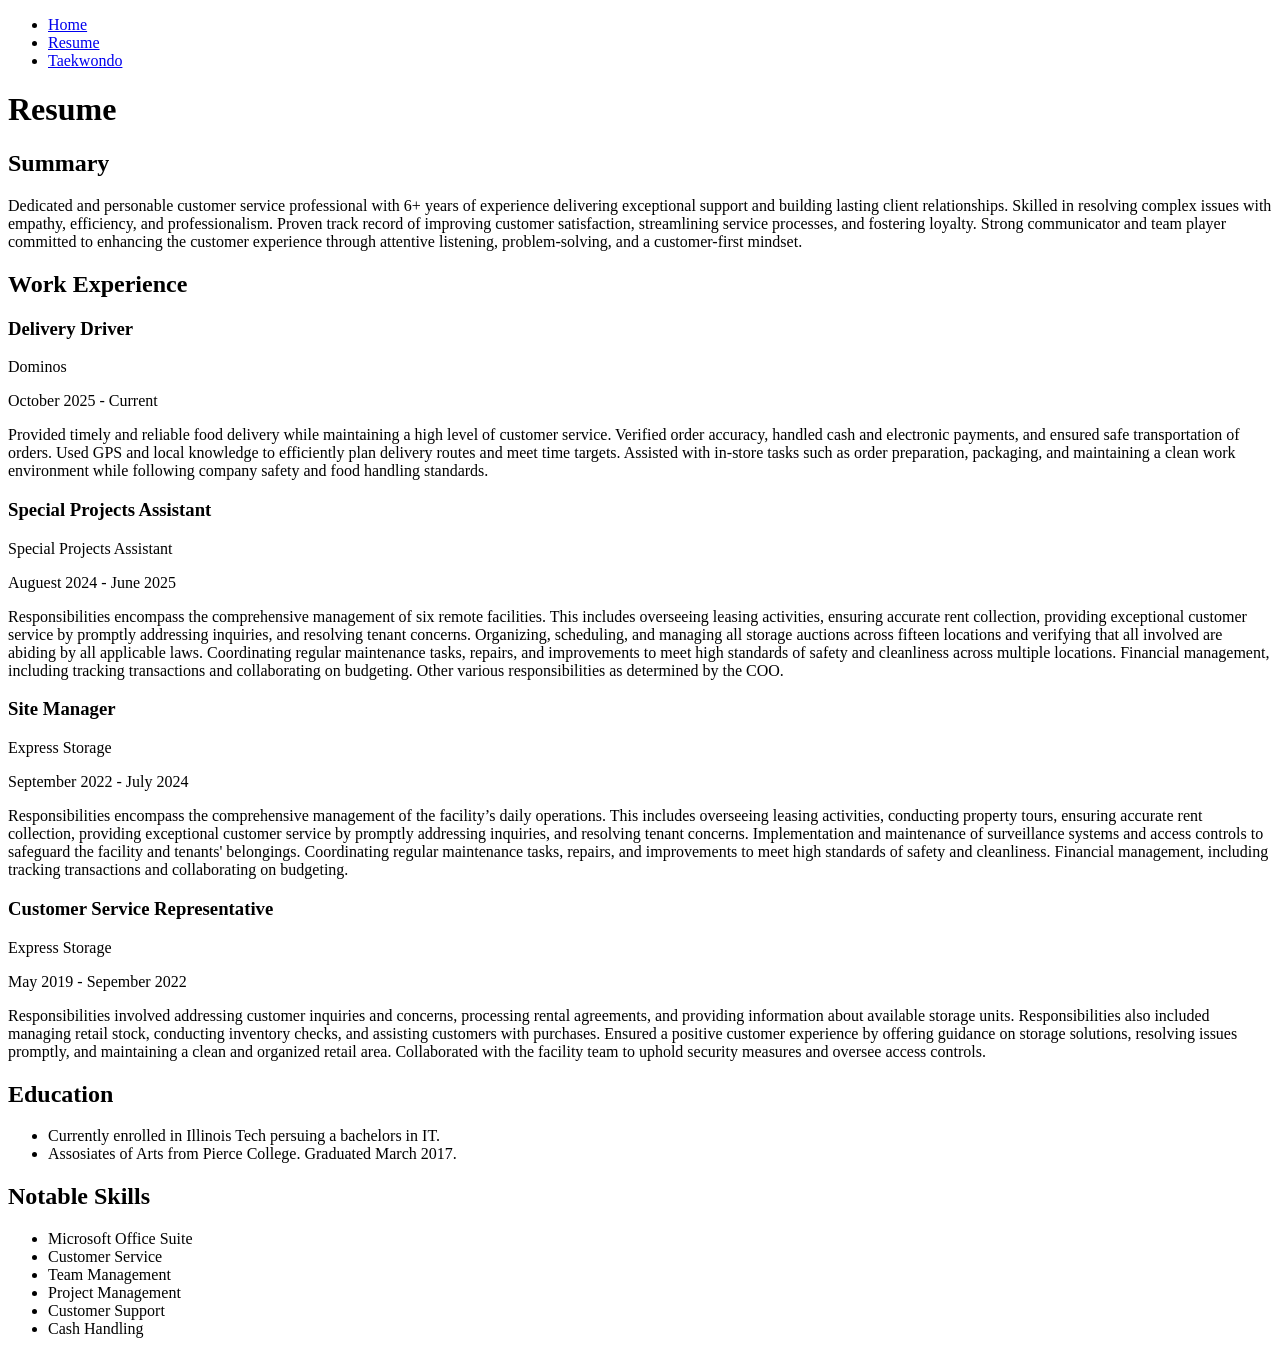
==== page2.html @ ed2c65b8 "Coping files from project 1" ====
<!DOCTYPE html>
<html lang="en-us">
<head>
	<meta charset="utf-8">
	<title>Resume</title>
</head>
<body>
  <nav>
    <ul>
      <li><a href="index.html">Home</a></li>
      <li><a href="page2.html">Resume</a></li>
      <li><a href="page3.html">Taekwondo</a></li>
    </ul>
  </nav>
  <h1>Resume</h1>
  <h2>Summary</h2>
  <p>Dedicated and personable customer service professional with 6+ years of experience delivering exceptional support and building lasting client relationships. Skilled in resolving complex issues with empathy, efficiency, and professionalism. Proven track record of improving customer satisfaction, streamlining service processes, and fostering loyalty. Strong communicator and team player committed to enhancing the customer experience through attentive listening, problem-solving, and a customer-first mindset.</p>
  <h2>Work Experience</h2>
  <h3>Delivery Driver</h3>
  <p>Dominos</p>
  <p>October 2025 - Current</p>
  <p>Provided timely and reliable food delivery while maintaining a high level of customer service. Verified order accuracy, handled cash and electronic payments, and ensured safe transportation of orders. Used GPS and local knowledge to efficiently plan delivery routes and meet time targets. Assisted with in-store tasks such as order preparation, packaging, and maintaining a clean work environment while following company safety and food handling standards.</p>
  <h3>Special Projects Assistant</h3>
  <p>Special Projects Assistant</p>
  <p>Auguest 2024 - June 2025</p>
  <p>Responsibilities encompass the comprehensive management of six remote facilities. This includes overseeing leasing activities, ensuring accurate rent collection, providing exceptional customer service by promptly addressing inquiries, and resolving tenant concerns. Organizing, scheduling, and managing all storage auctions across fifteen locations and verifying that all involved are abiding by all applicable laws. Coordinating regular maintenance tasks, repairs, and improvements to meet high standards of safety and cleanliness across multiple locations. Financial management, including tracking transactions and collaborating on budgeting. Other various responsibilities as determined by the COO.</p>
  <h3>Site Manager</h3>
  <p>Express Storage</p>
  <p>September 2022 - July 2024</p>
  <p>Responsibilities encompass the comprehensive management of the facility’s daily operations. This includes overseeing leasing activities, conducting property tours, ensuring accurate rent collection, providing exceptional customer service by promptly addressing inquiries, and resolving tenant concerns. Implementation and maintenance of surveillance systems and access controls to safeguard the facility and tenants' belongings. Coordinating regular maintenance tasks, repairs, and improvements to meet high standards of safety and cleanliness. Financial management, including tracking transactions and collaborating on budgeting.</p>
  <h3>Customer Service Representative</h3>
  <p>Express Storage</p>
  <p>May 2019 - Sepember 2022</p>
  <p>Responsibilities involved addressing customer inquiries and concerns, processing rental agreements, and providing information about available storage units. Responsibilities also included managing retail stock, conducting inventory checks, and assisting customers with purchases. Ensured a positive customer experience by offering guidance on storage solutions, resolving issues promptly, and maintaining a clean and organized retail area. Collaborated with the facility team to uphold security measures and oversee access controls.</p>
  <h2>Education</h2>
  <ul>
    <li>Currently enrolled in Illinois Tech persuing a bachelors in IT.</li>
    <li> Assosiates of Arts from Pierce College. Graduated March 2017.</li>
  </ul>
  <h2>Notable Skills</h2>
  <ul>
    <li>Microsoft Office Suite</li>
    <li>Customer Service</li>
    <li>Team Management</li>
    <li>Project Management</li>
    <li>Customer Support</li>
    <li>Cash Handling</li>
  </ul>
</body>
</html>
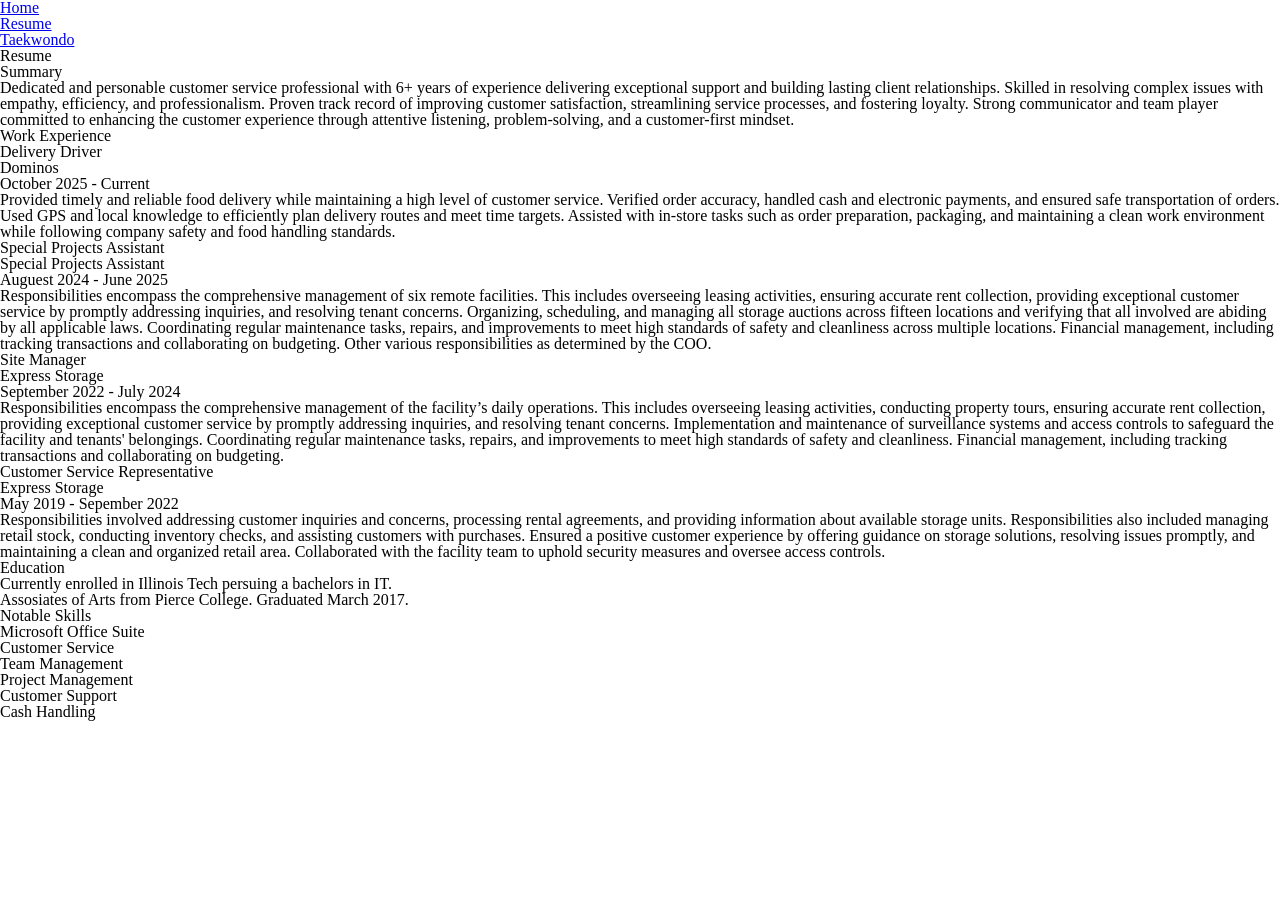
==== commit dd63e43b: "Added CSS reset and style files and linked in HTML pages" ====
--- a/page2.html
+++ b/page2.html
@@ -3,6 +3,8 @@
 <head>
 	<meta charset="utf-8">
 	<title>Resume</title>
+  <link rel="stylesheet" href="reset.css">
+  <link rel="stylesheet" href="style.css">
 </head>
 <body>
   <nav>
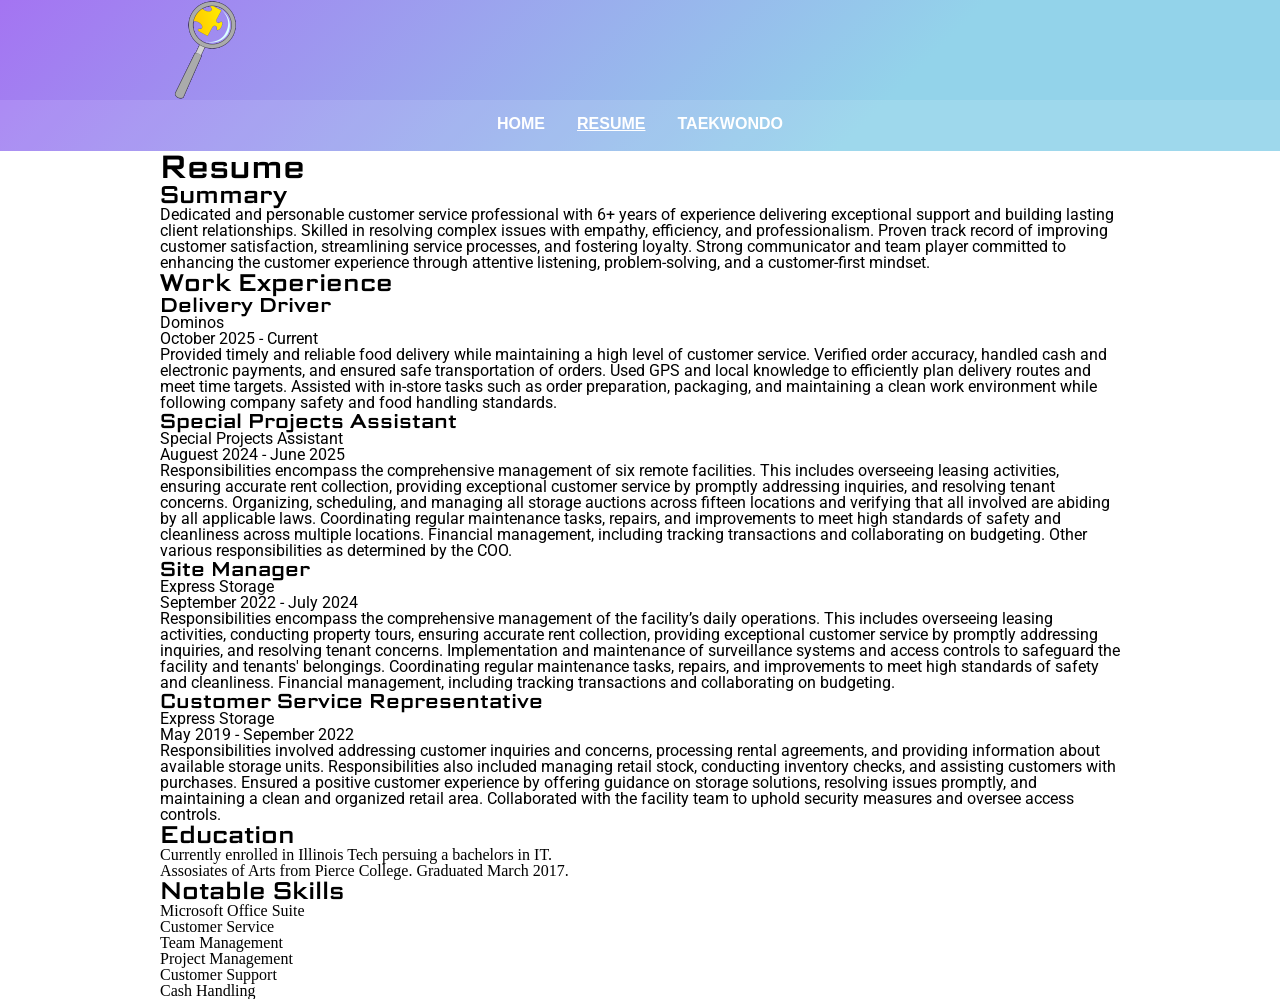
==== commit 775b4456: "Fixed CSS linking and added base css" ====
--- a/page2.html
+++ b/page2.html
@@ -3,50 +3,62 @@
 <head>
 	<meta charset="utf-8">
 	<title>Resume</title>
-  <link rel="stylesheet" href="reset.css">
-  <link rel="stylesheet" href="style.css">
+  <link rel="stylesheet" href="css/reset.css">
+  <link rel="stylesheet" href="css/style.css">
+  <link href="https://fonts.googleapis.com/css2?family=Roboto:ital,wght@0,100..900;1,100..900&family=Science+Gothic:wght@100..900&display=swap" rel="stylesheet">
 </head>
 <body>
-  <nav>
+  <header>
+    <div id="header-container" class="container">
+      <div id="logo">
+        <a href="index.html"><img src="images/logo.png" alt="Cartoon image of a magnifying glass with a puzzle piece in the lense"></a>
+      </div>
+    </div>
+    <nav>
+      <div id="navbar" class="container">
+        <ul>
+          <li><a href="index.html">Home</a></li>
+          <li><a href="page2.html"class="current">Resume</a></li>
+          <li><a href="page3.html">Taekwondo</a></li>
+        </ul>
+      </div>
+    </nav>
+  </header>
+  <div id="main-content" class="container">
+    <h1>Resume</h1>
+    <h2>Summary</h2>
+    <p>Dedicated and personable customer service professional with 6+ years of experience delivering exceptional support and building lasting client relationships. Skilled in resolving complex issues with empathy, efficiency, and professionalism. Proven track record of improving customer satisfaction, streamlining service processes, and fostering loyalty. Strong communicator and team player committed to enhancing the customer experience through attentive listening, problem-solving, and a customer-first mindset.</p>
+    <h2>Work Experience</h2>
+    <h3>Delivery Driver</h3>
+    <p>Dominos</p>
+    <p>October 2025 - Current</p>
+    <p>Provided timely and reliable food delivery while maintaining a high level of customer service. Verified order accuracy, handled cash and electronic payments, and ensured safe transportation of orders. Used GPS and local knowledge to efficiently plan delivery routes and meet time targets. Assisted with in-store tasks such as order preparation, packaging, and maintaining a clean work environment while following company safety and food handling standards.</p>
+    <h3>Special Projects Assistant</h3>
+    <p>Special Projects Assistant</p>
+    <p>Auguest 2024 - June 2025</p>
+    <p>Responsibilities encompass the comprehensive management of six remote facilities. This includes overseeing leasing activities, ensuring accurate rent collection, providing exceptional customer service by promptly addressing inquiries, and resolving tenant concerns. Organizing, scheduling, and managing all storage auctions across fifteen locations and verifying that all involved are abiding by all applicable laws. Coordinating regular maintenance tasks, repairs, and improvements to meet high standards of safety and cleanliness across multiple locations. Financial management, including tracking transactions and collaborating on budgeting. Other various responsibilities as determined by the COO.</p>
+    <h3>Site Manager</h3>
+    <p>Express Storage</p>
+    <p>September 2022 - July 2024</p>
+    <p>Responsibilities encompass the comprehensive management of the facility’s daily operations. This includes overseeing leasing activities, conducting property tours, ensuring accurate rent collection, providing exceptional customer service by promptly addressing inquiries, and resolving tenant concerns. Implementation and maintenance of surveillance systems and access controls to safeguard the facility and tenants' belongings. Coordinating regular maintenance tasks, repairs, and improvements to meet high standards of safety and cleanliness. Financial management, including tracking transactions and collaborating on budgeting.</p>
+    <h3>Customer Service Representative</h3>
+    <p>Express Storage</p>
+    <p>May 2019 - Sepember 2022</p>
+    <p>Responsibilities involved addressing customer inquiries and concerns, processing rental agreements, and providing information about available storage units. Responsibilities also included managing retail stock, conducting inventory checks, and assisting customers with purchases. Ensured a positive customer experience by offering guidance on storage solutions, resolving issues promptly, and maintaining a clean and organized retail area. Collaborated with the facility team to uphold security measures and oversee access controls.</p>
+    <h2>Education</h2>
     <ul>
-      <li><a href="index.html">Home</a></li>
-      <li><a href="page2.html">Resume</a></li>
-      <li><a href="page3.html">Taekwondo</a></li>
+      <li>Currently enrolled in Illinois Tech persuing a bachelors in IT.</li>
+      <li> Assosiates of Arts from Pierce College. Graduated March 2017.</li>
     </ul>
-  </nav>
-  <h1>Resume</h1>
-  <h2>Summary</h2>
-  <p>Dedicated and personable customer service professional with 6+ years of experience delivering exceptional support and building lasting client relationships. Skilled in resolving complex issues with empathy, efficiency, and professionalism. Proven track record of improving customer satisfaction, streamlining service processes, and fostering loyalty. Strong communicator and team player committed to enhancing the customer experience through attentive listening, problem-solving, and a customer-first mindset.</p>
-  <h2>Work Experience</h2>
-  <h3>Delivery Driver</h3>
-  <p>Dominos</p>
-  <p>October 2025 - Current</p>
-  <p>Provided timely and reliable food delivery while maintaining a high level of customer service. Verified order accuracy, handled cash and electronic payments, and ensured safe transportation of orders. Used GPS and local knowledge to efficiently plan delivery routes and meet time targets. Assisted with in-store tasks such as order preparation, packaging, and maintaining a clean work environment while following company safety and food handling standards.</p>
-  <h3>Special Projects Assistant</h3>
-  <p>Special Projects Assistant</p>
-  <p>Auguest 2024 - June 2025</p>
-  <p>Responsibilities encompass the comprehensive management of six remote facilities. This includes overseeing leasing activities, ensuring accurate rent collection, providing exceptional customer service by promptly addressing inquiries, and resolving tenant concerns. Organizing, scheduling, and managing all storage auctions across fifteen locations and verifying that all involved are abiding by all applicable laws. Coordinating regular maintenance tasks, repairs, and improvements to meet high standards of safety and cleanliness across multiple locations. Financial management, including tracking transactions and collaborating on budgeting. Other various responsibilities as determined by the COO.</p>
-  <h3>Site Manager</h3>
-  <p>Express Storage</p>
-  <p>September 2022 - July 2024</p>
-  <p>Responsibilities encompass the comprehensive management of the facility’s daily operations. This includes overseeing leasing activities, conducting property tours, ensuring accurate rent collection, providing exceptional customer service by promptly addressing inquiries, and resolving tenant concerns. Implementation and maintenance of surveillance systems and access controls to safeguard the facility and tenants' belongings. Coordinating regular maintenance tasks, repairs, and improvements to meet high standards of safety and cleanliness. Financial management, including tracking transactions and collaborating on budgeting.</p>
-  <h3>Customer Service Representative</h3>
-  <p>Express Storage</p>
-  <p>May 2019 - Sepember 2022</p>
-  <p>Responsibilities involved addressing customer inquiries and concerns, processing rental agreements, and providing information about available storage units. Responsibilities also included managing retail stock, conducting inventory checks, and assisting customers with purchases. Ensured a positive customer experience by offering guidance on storage solutions, resolving issues promptly, and maintaining a clean and organized retail area. Collaborated with the facility team to uphold security measures and oversee access controls.</p>
-  <h2>Education</h2>
-  <ul>
-    <li>Currently enrolled in Illinois Tech persuing a bachelors in IT.</li>
-    <li> Assosiates of Arts from Pierce College. Graduated March 2017.</li>
-  </ul>
-  <h2>Notable Skills</h2>
-  <ul>
-    <li>Microsoft Office Suite</li>
-    <li>Customer Service</li>
-    <li>Team Management</li>
-    <li>Project Management</li>
-    <li>Customer Support</li>
-    <li>Cash Handling</li>
-  </ul>
+    <h2>Notable Skills</h2>
+    <ul>
+      <li>Microsoft Office Suite</li>
+      <li>Customer Service</li>
+      <li>Team Management</li>
+      <li>Project Management</li>
+      <li>Customer Support</li>
+      <li>Cash Handling</li>
+    </ul>
+  </div>
 </body>
 </html>
--- a/css/style.css
+++ b/css/style.css
@@ -0,0 +1,82 @@
+nav {
+  margin: 0;
+  background-color: rgba(255, 255, 255, 0.1);
+}
+
+nav ul {
+  list-style-type: none;
+  padding: 0;
+  margin: 0;
+  overflow: hidden;
+  display: inline-block;
+}
+
+nav ul li {
+  float: left;
+  margin: 0;
+  padding: 0;
+}
+
+nav ul li a {
+ display: block; 
+ padding: 1em;
+ font-size: 1em;
+ color: rgb(255, 255, 255);
+ font-weight: bold;
+ text-decoration: none;
+ text-transform: uppercase;
+ font-family: Arial, sans-serif;
+ margin: 0;
+}
+
+nav ul li a:hover {
+  background-color: rgb(100, 100, 100);
+  color: rgb(0, 0, 0);
+}
+
+#navbar {
+  width: 100%;
+  position: reletive;
+  text-align: center;
+  margin: 0;
+}
+
+.current {
+  text-decoration:underline;
+}
+
+.container {
+  width: 960px;
+  margin: 0 auto;
+  overflow: hidden;
+}
+
+header {
+  /* Permalink - use to edit and share this gradient: https://colorzilla.com/gradient-editor/#a474f2+0,93d3ea+69 */
+background: linear-gradient(135deg,  rgb(164,116,242) 0%,rgb(147,211,234) 69%); /* W3C, IE10+, FF16+, Chrome26+, Opera12+, Safari7+ */
+}
+
+#logo img {
+  object-fit: contain;
+  float: left;
+}
+
+h1 {
+  font-size: 2em;
+  font-family: "Science Gothic", sans-serif;
+}
+
+h2 {
+  font-size: 1.5em;
+  font-family: "Science Gothic", sans-serif;
+}
+
+h3 {
+  font-size: 1.25em;
+  font-family: "Science Gothic", sans-serif;
+}
+
+p {
+  font-size: 1em;
+  font-family: "Roboto", sans-serif;
+}
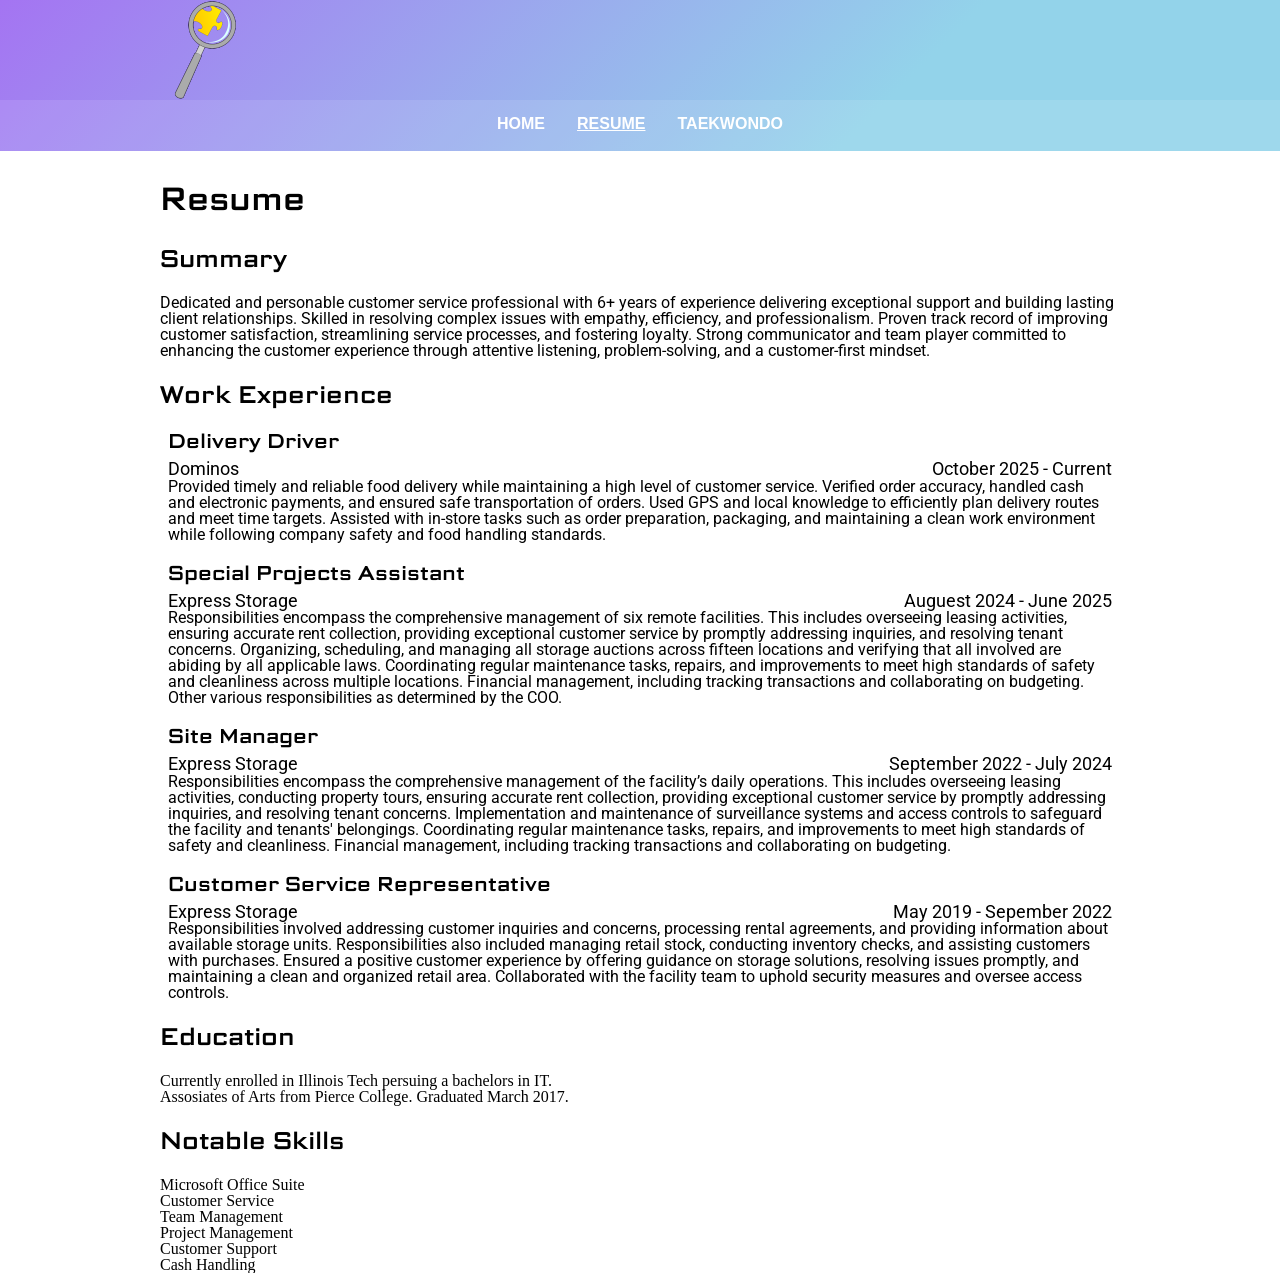
==== commit f997abe3: "Added CSS styling to resume page" ====
--- a/page2.html
+++ b/page2.html
@@ -29,22 +29,30 @@
     <h2>Summary</h2>
     <p>Dedicated and personable customer service professional with 6+ years of experience delivering exceptional support and building lasting client relationships. Skilled in resolving complex issues with empathy, efficiency, and professionalism. Proven track record of improving customer satisfaction, streamlining service processes, and fostering loyalty. Strong communicator and team player committed to enhancing the customer experience through attentive listening, problem-solving, and a customer-first mindset.</p>
     <h2>Work Experience</h2>
-    <h3>Delivery Driver</h3>
-    <p>Dominos</p>
-    <p>October 2025 - Current</p>
-    <p>Provided timely and reliable food delivery while maintaining a high level of customer service. Verified order accuracy, handled cash and electronic payments, and ensured safe transportation of orders. Used GPS and local knowledge to efficiently plan delivery routes and meet time targets. Assisted with in-store tasks such as order preparation, packaging, and maintaining a clean work environment while following company safety and food handling standards.</p>
-    <h3>Special Projects Assistant</h3>
-    <p>Special Projects Assistant</p>
-    <p>Auguest 2024 - June 2025</p>
-    <p>Responsibilities encompass the comprehensive management of six remote facilities. This includes overseeing leasing activities, ensuring accurate rent collection, providing exceptional customer service by promptly addressing inquiries, and resolving tenant concerns. Organizing, scheduling, and managing all storage auctions across fifteen locations and verifying that all involved are abiding by all applicable laws. Coordinating regular maintenance tasks, repairs, and improvements to meet high standards of safety and cleanliness across multiple locations. Financial management, including tracking transactions and collaborating on budgeting. Other various responsibilities as determined by the COO.</p>
-    <h3>Site Manager</h3>
-    <p>Express Storage</p>
-    <p>September 2022 - July 2024</p>
-    <p>Responsibilities encompass the comprehensive management of the facility’s daily operations. This includes overseeing leasing activities, conducting property tours, ensuring accurate rent collection, providing exceptional customer service by promptly addressing inquiries, and resolving tenant concerns. Implementation and maintenance of surveillance systems and access controls to safeguard the facility and tenants' belongings. Coordinating regular maintenance tasks, repairs, and improvements to meet high standards of safety and cleanliness. Financial management, including tracking transactions and collaborating on budgeting.</p>
-    <h3>Customer Service Representative</h3>
-    <p>Express Storage</p>
-    <p>May 2019 - Sepember 2022</p>
-    <p>Responsibilities involved addressing customer inquiries and concerns, processing rental agreements, and providing information about available storage units. Responsibilities also included managing retail stock, conducting inventory checks, and assisting customers with purchases. Ensured a positive customer experience by offering guidance on storage solutions, resolving issues promptly, and maintaining a clean and organized retail area. Collaborated with the facility team to uphold security measures and oversee access controls.</p>
+    <div id="job-wrapper">
+      <h3>Delivery Driver</h3>
+      <p id="company">Dominos</p>
+      <p id="date">October 2025 - Current</p>
+      <p>Provided timely and reliable food delivery while maintaining a high level of customer service. Verified order accuracy, handled cash and electronic payments, and ensured safe transportation of orders. Used GPS and local knowledge to efficiently plan delivery routes and meet time targets. Assisted with in-store tasks such as order preparation, packaging, and maintaining a clean work environment while following company safety and food handling standards.</p>
+    </div>
+    <div id="job-wrapper">
+      <h3>Special Projects Assistant</h3>
+      <p id="company">Express Storage</p>
+      <p id="date">Auguest 2024 - June 2025</p>
+      <p>Responsibilities encompass the comprehensive management of six remote facilities. This includes overseeing leasing activities, ensuring accurate rent collection, providing exceptional customer service by promptly addressing inquiries, and resolving tenant concerns. Organizing, scheduling, and managing all storage auctions across fifteen locations and verifying that all involved are abiding by all applicable laws. Coordinating regular maintenance tasks, repairs, and improvements to meet high standards of safety and cleanliness across multiple locations. Financial management, including tracking transactions and collaborating on budgeting. Other various responsibilities as determined by the COO.</p>
+    </div>
+    <div id="job-wrapper">
+      <h3>Site Manager</h3>
+      <p id="company">Express Storage</p>
+      <p id="date">September 2022 - July 2024</p>
+      <p>Responsibilities encompass the comprehensive management of the facility’s daily operations. This includes overseeing leasing activities, conducting property tours, ensuring accurate rent collection, providing exceptional customer service by promptly addressing inquiries, and resolving tenant concerns. Implementation and maintenance of surveillance systems and access controls to safeguard the facility and tenants' belongings. Coordinating regular maintenance tasks, repairs, and improvements to meet high standards of safety and cleanliness. Financial management, including tracking transactions and collaborating on budgeting.</p>
+    </div>
+    <div id="job-wrapper">
+      <h3>Customer Service Representative</h3>
+      <p id="company">Express Storage</p>
+      <p id="date">May 2019 - Sepember 2022</p>
+      <p>Responsibilities involved addressing customer inquiries and concerns, processing rental agreements, and providing information about available storage units. Responsibilities also included managing retail stock, conducting inventory checks, and assisting customers with purchases. Ensured a positive customer experience by offering guidance on storage solutions, resolving issues promptly, and maintaining a clean and organized retail area. Collaborated with the facility team to uphold security measures and oversee access controls.</p>
+    </div>
     <h2>Education</h2>
     <ul>
       <li>Currently enrolled in Illinois Tech persuing a bachelors in IT.</li>
--- a/css/style.css
+++ b/css/style.css
@@ -64,11 +64,15 @@
 h1 {
   font-size: 2em;
   font-family: "Science Gothic", sans-serif;
+  margin-top: 1em;
+  margin-bottom: 1em;
 }
 
 h2 {
   font-size: 1.5em;
   font-family: "Science Gothic", sans-serif;
+  margin-top: 1em;
+  margin-bottom: 1em;
 }
 
 h3 {
@@ -79,4 +83,30 @@
 p {
   font-size: 1em;
   font-family: "Roboto", sans-serif;
+}
+
+#job-wrapper {
+  margin: 0.5em;
+  border-color: black;
+}
+
+#job-wrapper h3 {
+  margin-bottom: 0.5em;
+  margin-top: 1em;
+}
+
+#job-wrapper #date {
+  float: right;
+  font-size: 1.1em;
+}
+
+#job-wrapper #company {
+  float: left;
+  font-size: 1.1em;
+  font-weight: 1em;
+}
+
+#job-wrapper p {
+  clear: left;
+  clear: right;
 }
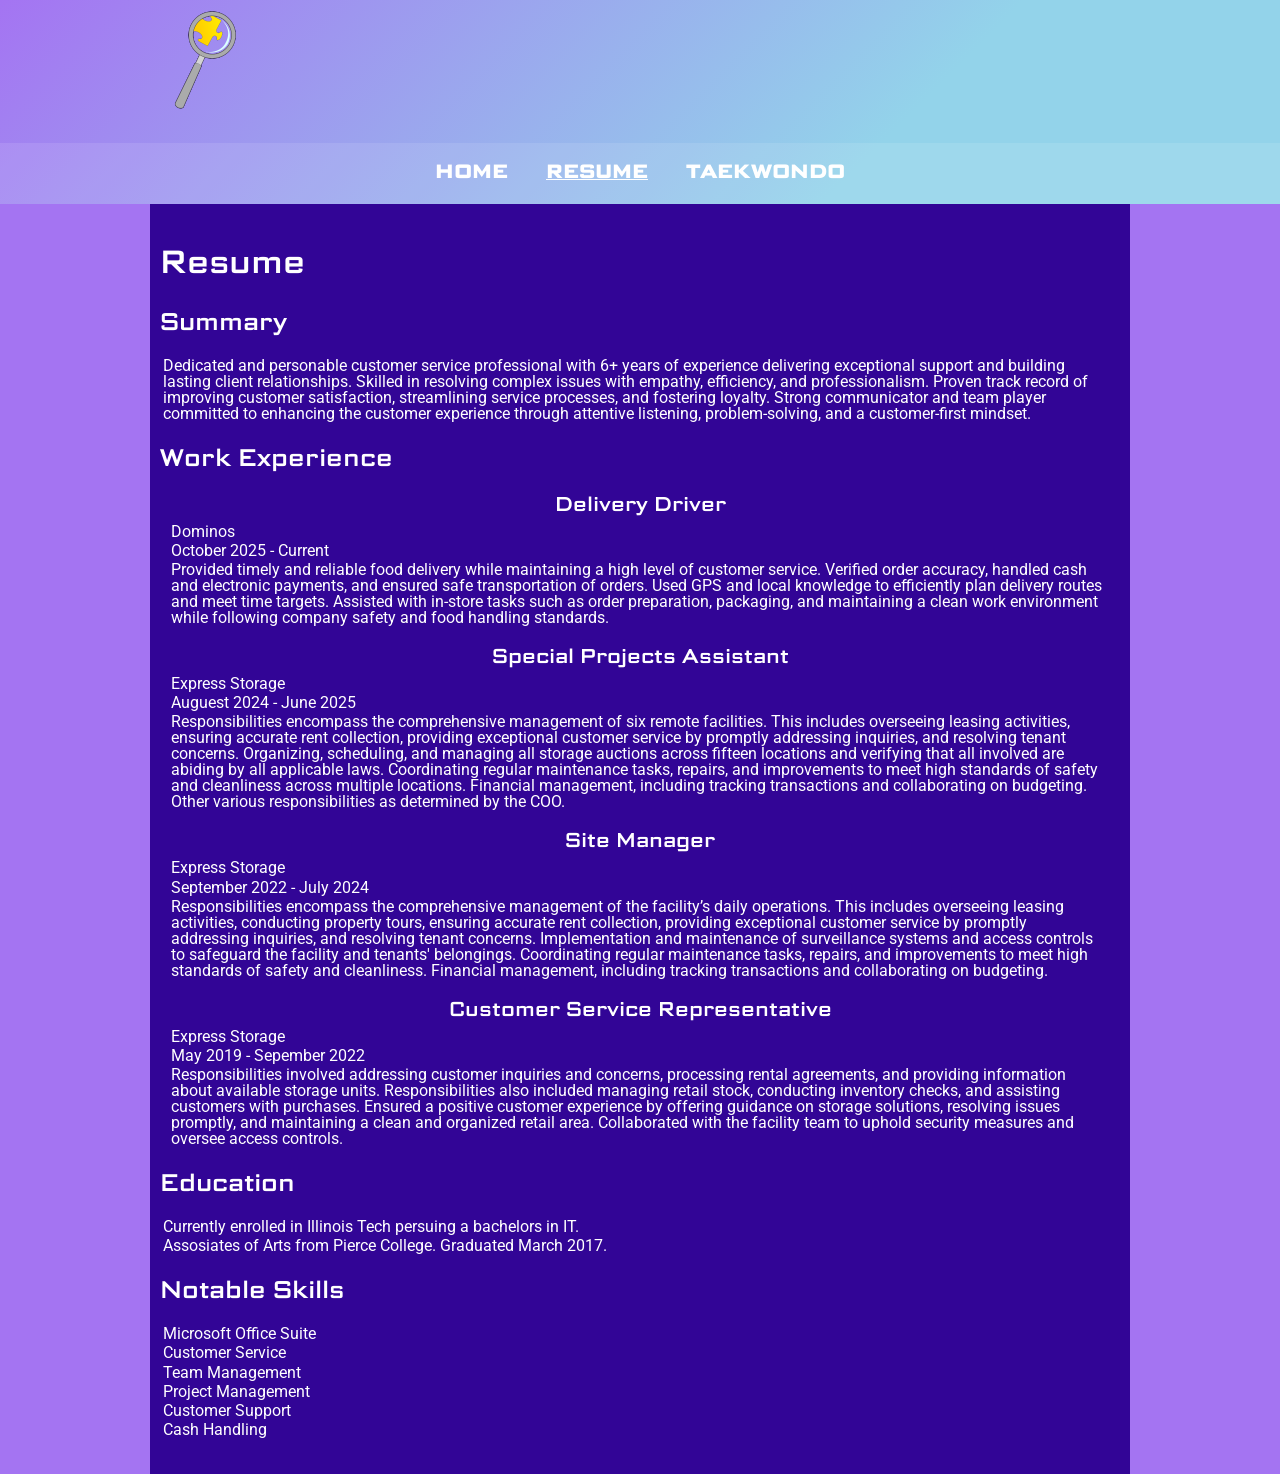
==== commit fc7c265f: "Changed duplicate IDs into Classes" ====
--- a/page2.html
+++ b/page2.html
@@ -18,7 +18,7 @@
       <div id="navbar" class="container">
         <ul>
           <li><a href="index.html">Home</a></li>
-          <li><a href="page2.html"class="current">Resume</a></li>
+          <li><a href="page2.html" class="current">Resume</a></li>
           <li><a href="page3.html">Taekwondo</a></li>
         </ul>
       </div>
@@ -29,28 +29,28 @@
     <h2>Summary</h2>
     <p>Dedicated and personable customer service professional with 6+ years of experience delivering exceptional support and building lasting client relationships. Skilled in resolving complex issues with empathy, efficiency, and professionalism. Proven track record of improving customer satisfaction, streamlining service processes, and fostering loyalty. Strong communicator and team player committed to enhancing the customer experience through attentive listening, problem-solving, and a customer-first mindset.</p>
     <h2>Work Experience</h2>
-    <div id="job-wrapper">
+    <div class="job-wrapper">
       <h3>Delivery Driver</h3>
-      <p id="company">Dominos</p>
-      <p id="date">October 2025 - Current</p>
+      <p class="company">Dominos</p>
+      <p class="date">October 2025 - Current</p>
       <p>Provided timely and reliable food delivery while maintaining a high level of customer service. Verified order accuracy, handled cash and electronic payments, and ensured safe transportation of orders. Used GPS and local knowledge to efficiently plan delivery routes and meet time targets. Assisted with in-store tasks such as order preparation, packaging, and maintaining a clean work environment while following company safety and food handling standards.</p>
     </div>
-    <div id="job-wrapper">
+    <div class="job-wrapper">
       <h3>Special Projects Assistant</h3>
-      <p id="company">Express Storage</p>
-      <p id="date">Auguest 2024 - June 2025</p>
+      <p class="company">Express Storage</p>
+      <p class="date">Auguest 2024 - June 2025</p>
       <p>Responsibilities encompass the comprehensive management of six remote facilities. This includes overseeing leasing activities, ensuring accurate rent collection, providing exceptional customer service by promptly addressing inquiries, and resolving tenant concerns. Organizing, scheduling, and managing all storage auctions across fifteen locations and verifying that all involved are abiding by all applicable laws. Coordinating regular maintenance tasks, repairs, and improvements to meet high standards of safety and cleanliness across multiple locations. Financial management, including tracking transactions and collaborating on budgeting. Other various responsibilities as determined by the COO.</p>
     </div>
-    <div id="job-wrapper">
+    <div class="job-wrapper">
       <h3>Site Manager</h3>
-      <p id="company">Express Storage</p>
-      <p id="date">September 2022 - July 2024</p>
+      <p class="company">Express Storage</p>
+      <p class="date">September 2022 - July 2024</p>
       <p>Responsibilities encompass the comprehensive management of the facility’s daily operations. This includes overseeing leasing activities, conducting property tours, ensuring accurate rent collection, providing exceptional customer service by promptly addressing inquiries, and resolving tenant concerns. Implementation and maintenance of surveillance systems and access controls to safeguard the facility and tenants' belongings. Coordinating regular maintenance tasks, repairs, and improvements to meet high standards of safety and cleanliness. Financial management, including tracking transactions and collaborating on budgeting.</p>
     </div>
-    <div id="job-wrapper">
+    <div class="job-wrapper">
       <h3>Customer Service Representative</h3>
-      <p id="company">Express Storage</p>
-      <p id="date">May 2019 - Sepember 2022</p>
+      <p class="company">Express Storage</p>
+      <p class="date">May 2019 - Sepember 2022</p>
       <p>Responsibilities involved addressing customer inquiries and concerns, processing rental agreements, and providing information about available storage units. Responsibilities also included managing retail stock, conducting inventory checks, and assisting customers with purchases. Ensured a positive customer experience by offering guidance on storage solutions, resolving issues promptly, and maintaining a clean and organized retail area. Collaborated with the facility team to uphold security measures and oversee access controls.</p>
     </div>
     <h2>Education</h2>
--- a/css/style.css
+++ b/css/style.css
@@ -1,5 +1,11 @@
+body {
+  background-color: rgb(164, 116, 242)
+}
+
 nav {
   margin: 0;
+  padding: 0;
+  border: 0;
   background-color: rgba(255, 255, 255, 0.1);
 }
 
@@ -9,36 +15,40 @@
   margin: 0;
   overflow: hidden;
   display: inline-block;
+  border: 0;
 }
 
 nav ul li {
   float: left;
   margin: 0;
   padding: 0;
+  border: 0;
 }
 
 nav ul li a {
  display: block; 
- padding: 1em;
- font-size: 1em;
+ font-size: 1.2em;
  color: rgb(255, 255, 255);
  font-weight: bold;
  text-decoration: none;
  text-transform: uppercase;
- font-family: Arial, sans-serif;
+ font-family: "Science Gothic", sans-serif;
+ padding: 1em;
  margin: 0;
+ border: 0;
 }
 
 nav ul li a:hover {
-  background-color: rgb(100, 100, 100);
-  color: rgb(0, 0, 0);
+  background-color: rgb(164, 116, 242);
 }
 
 #navbar {
   width: 100%;
-  position: reletive;
+  position: relative;
   text-align: center;
   margin: 0;
+  padding: 0;
+  border: 0;
 }
 
 .current {
@@ -48,12 +58,26 @@
 .container {
   width: 960px;
   margin: 0 auto;
+  padding: 10px;
+  padding-bottom: 33px;
+  overflow: hidden;
+}
+
+.container2 {
+  width: 60em;
+  margin: 0 auto;
+  padding: 0.7em;
+  padding-bottom: 2em;
   overflow: hidden;
 }
 
 header {
   /* Permalink - use to edit and share this gradient: https://colorzilla.com/gradient-editor/#a474f2+0,93d3ea+69 */
 background: linear-gradient(135deg,  rgb(164,116,242) 0%,rgb(147,211,234) 69%); /* W3C, IE10+, FF16+, Chrome26+, Opera12+, Safari7+ */
+}
+
+#main-content {
+  background-color: rgb(50, 5, 150);
 }
 
 #logo img {
@@ -66,6 +90,7 @@
   font-family: "Science Gothic", sans-serif;
   margin-top: 1em;
   margin-bottom: 1em;
+  color: rgb(255, 255, 255);
 }
 
 h2 {
@@ -73,40 +98,67 @@
   font-family: "Science Gothic", sans-serif;
   margin-top: 1em;
   margin-bottom: 1em;
+  color: rgb(255, 255, 255);
 }
 
 h3 {
   font-size: 1.25em;
   font-family: "Science Gothic", sans-serif;
+  color: rgb(255, 255, 255);
 }
 
-p {
+p, li {
   font-size: 1em;
   font-family: "Roboto", sans-serif;
+  margin: 0.2em;
+  color: rgb(255, 255, 255);
 }
 
-#job-wrapper {
+.job-wrapper {
   margin: 0.5em;
   border-color: black;
 }
 
-#job-wrapper h3 {
+.job-wrapper h3 {
   margin-bottom: 0.5em;
   margin-top: 1em;
+  text-align: center;
 }
 
-#job-wrapper #date {
+.job-wrapper #date {
   float: right;
   font-size: 1.1em;
 }
 
-#job-wrapper #company {
+.job-wrapper #company {
   float: left;
   font-size: 1.1em;
-  font-weight: 1em;
 }
 
-#job-wrapper p {
+.job-wrapper p {
   clear: left;
   clear: right;
+}
+
+#swimimg {
+  float: left;
+  margin-right: 1em;
+  width: 15em;
+}
+
+#studentimg {
+  float:left;
+  margin-right: 1em;
+  width: 15em;
+}
+
+#wtfimg {
+  float:right;
+  width: 20em;
+}
+
+#tkdvideo iframe {
+  max-width: 100%;
+  height: auto;
+  aspect-ratio: 16 / 9;
 }
